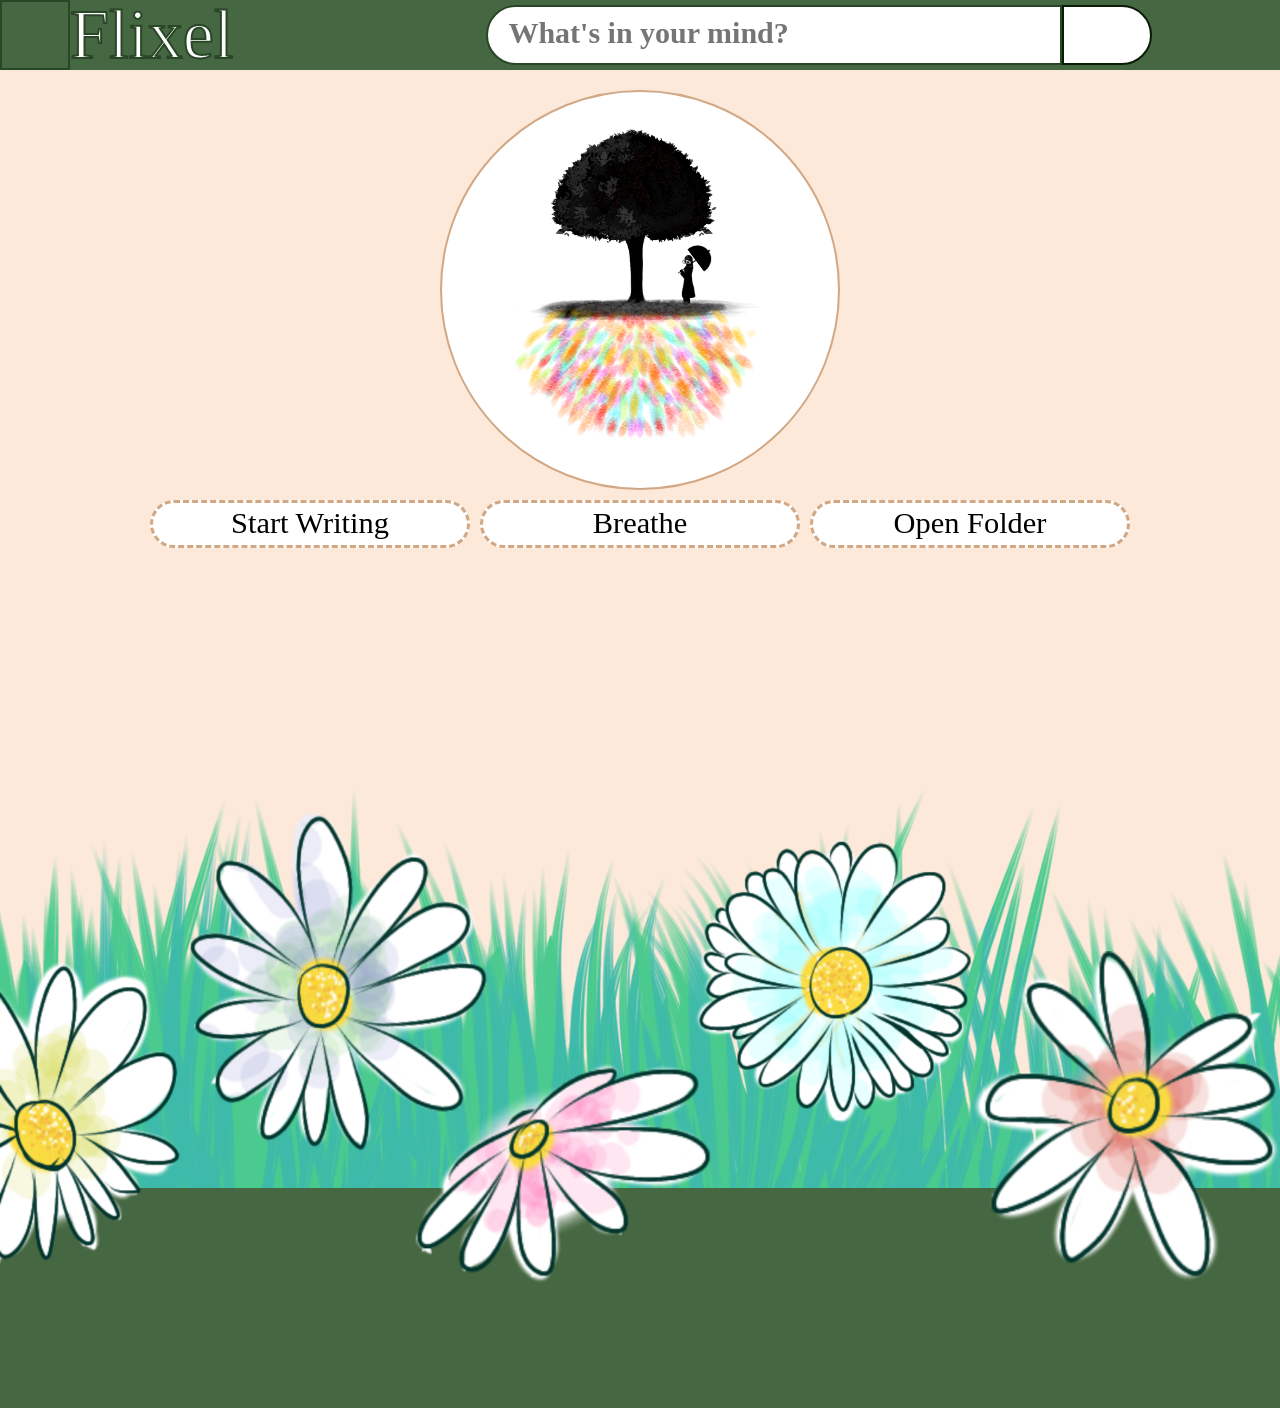
==== code/index.html @ efd48fe5 "feat: link homepage button to internal page routes" ====
<!DOCTYPE html>
<html lang="en">
 
<!-- For designing the layout and functioning of the page -->
 
  <head>
    <meta charset="UTF-8">
    <meta name="viewport" content="width=device-width, initial-scale=1.0">
    
    <title>flixel</title>
   
    <link rel="stylesheet" href="style.css">
   
    <script src="script.js" defer></script>

  </head>

  <!-- Elements which will be visible on the page -->
  
  <body>

   
    <header>

      <button class="hamburger-icon"></button>
      <div class="logo">
        <p>Flixel</p>
      </div>


        <form class="search-box js-search-box">
          <input class="search-bar js-search-bar" type="text" placeholder="What's in your mind?">
          <button class="search-icon" type="submit"></button>
        </form>

    </header>
    
    <main>

      <div class="tree-sketch js-intraBox">

        <img src="../assets/tree/tree.png" alt="a branch of a tree" class="branch">

        <img src="../assets/tree/roots.png" alt="colorful bleed down the tree" class="roots">

        <img src="../assets/tree/pose_down.png" alt="a branch of a tree" class="pose-down">

        <img src="../assets/tree/umbrella.png" alt="a branch of a tree" class="umbrella">

        <img src="../assets/tree/grass_sihouette.png" class="grass-shadow">

        <div class="leaves">

          <img src="../assets/tree/leaf-1.png" class="leaf-1 leaf">
          <img src="../assets/tree/leaf-2.png" class="leaf-2 leaf">
          <img src="../assets/tree/leaf-3.png" class="leaf-3 leaf">
          <img src="../assets/tree/leaf-4.png" class="leaf-4 leaf">
          <img src="../assets/tree/leaf-5.png" class="leaf-5 leaf">
          <img src="../assets/tree/leaf-6.png" class="leaf-6 leaf">
          <img src="../assets/tree/leaf-7.png" class="leaf-7 leaf">
          <img src="../assets/tree/leaf-8.png" class="leaf-8 leaf">
          <img src="../assets/tree/leaf-9.png" class="leaf-9 leaf">
          <img src="../assets/tree/leaf-10.png" class="leaf-10 leaf">
          <img src="../assets/tree/leaf-11.png" class="leaf-11 leaf">
          <img src="../assets/tree/leaf-12.png" class="leaf-12 leaf">

        </div>
      
      </div>

      <div class="div-buttons">
        <button  class="buttons js-button-startwriting">Start Writing</button>
        <button class="buttons js-button-breathe" >Breathe</button>
        <button class="buttons js-button-openfolder">Open Folder</button>
      </div>

    </main>
   
    <footer>
    
      <div class="footer-box"></div>
      <img src="../assets/background/Flowers.png" alt="a flower decoration" class="footer-flowers">
      <img src="../assets/background/grass.png" alt="a grass decoration" class="footer-grass">
    
    </footer>

  </body>

</html>
---- code/style.css ----
/* =========================================
   Base Reset
   ========================================= */

*{
    margin: 0; 
    padding: 0; 
    box-sizing: border-box;  /* Crucial: stops borders and scrollbars from breaking widths */
}

html, body {
    margin: 0; 
    padding: 0; 
    width: 100%; 
    min-height: 100vh; 
}

/* =========================================
   Header
   ========================================= */
header{
    position:relative; 
    display:flex; 
    width: 100%; 
    height: 70px; 
    background-color: #456741;
    justify-content: flex-start;
}

.hamburger-icon{
    display: flex;
    width: clamp(10px,15vw,70px);
    background-color: transparent;
    border: 2px solid #294726;
    cursor: pointer;

}

.logo{
    flex: 1; 
    display: flex;
    height: 100%;
    justify-content: flex-start;
    align-items: center;
    color: #ffffff;
    font-family: "Caveat Brush", cursive;
    font-weight: 400;
    font-style: normal;
    font-size: clamp(10px,10vw,70px); 
    -webkit-text-stroke: 2px #294726;
}

.search-box{
    display: flex;
    margin-right: 2%;
    width: clamp(5px,60vw,800px);
    height: 100%;
    justify-content: flex-start;
    align-items: center;
    border-radius: 50px;
    box-shadow: none;
}

.search-bar{
    width: clamp(2px,45vw,750px);
    height: 86%;
    padding: 20px;
    border-radius: 50px 0px 0px 50px;
    border: 2px solid #294726;
    color: #456741;
    font-size: clamp(10px,50vw,25px);
    font-family: "Caveat Brush", cursive;
    font-weight: 700;
    font-style: normal;
}

.search-bar:focus{
    outline: none;
    box-shadow: 0px 0px 8px #122634;
}

.search-bar::placeholder{
    font-size: clamp(10px,3vw,30px);
    line-height: normal;
}

.search-icon{
    height: 86%;
    width: 90px;
    border-radius: 0px 50px 50px 0px;
    background-color: #ffffff;
    border: 2px solid #0a1b08 ;
    cursor: pointer;

}

/* =========================================
   Layout & Background
   ========================================= */

body{
    display: flex;
    flex-direction: column;
    background-color: #fce9d9; 
    background-image: url(../assets/background/background_pattern.png); 
    background-repeat: repeat;
    background-position: center; 
    background-size: 55% auto; 
}


main{
    flex: 1; /* Allows the main content area to grow and fill the available space between the header and footer */
    flex-direction: column;
    display: flex;
    align-items: center;
    padding: 20px;
    width: 100%;
    margin-bottom: 200px;
    box-sizing: border-box; /* Ensures padding and border within it's specified area */
}

.tree-sketch{
    display: flex;
    position: relative; /* Allows for absolute positioning of child elements if needed */
    justify-self: center;
    width: clamp(10px, 50vw,400px);
    height:  clamp(10px, 50vw,400px); /* Maintains the aspect ratio of the image */
    border-radius: 490px; /* Adds rounded corners to the tree sketch for a softer appearance */
    background-color: #ffffff;
    border: 2px solid #d2a784;
    margin-bottom: 10px; /* Adds space below the tree sketch for better separation from other content */
}

.branch{
    position: absolute; 
    left: 15%;
    top: -7%;
    height: 100%;
    z-index: 0px; /* Ensures the branch appears above the tree sketch and roots */
}

.leaves{
    position: relative;
    height: 100%;
    left: 18%;
    top: 3px;
}


.leaf{
    position: absolute;
    height: 90%;
    margin: 0%;
    top: 1%;
}

.grass-shadow{
    position: absolute;
    width: 70%;
    top: -4%;
    left: 15%;
    z-index: 0px;
}

.roots{
    position: absolute; 
    left: 15%;
    top: -7%; /* Adjusts the vertical position of the roots image to better align with the tree sketch */
    z-index: 3px;
    height: 100%;
}

.pose-down{
    position: absolute; /* Allows for absolute positioning of child elements if needed */
    height:105%;
    top: -8.5%;
    left: 15%;
}

.umbrella{
    position: absolute; /* Allows for absolute positioning of child elements if needed */
    height: 13.3%;
    top: 37.5%;
    left: 58.9%;
    transform: rotate(53deg); /* Adds a slight rotation to the umbrella image for a more dynamic and natural look */
}

.div-buttons{
    display: flex;
    gap: 10px;
    flex-wrap: wrap;
    justify-content: center;
}

.buttons{
    align-items: center;
    justify-content: center;
    padding: 3px;
    padding-bottom: 4px;
    background-color: #ffffff;
    width: 20rem;
    border-radius: 50px;
    border: 3px dashed #d2a784;
    font-size: 1.9rem;
    font-family: "Caveat Brush", cursive;
    font-weight: 500;
    font-style: normal;
    font-optical-sizing: auto;
}


/*==========================================
  Animation 
  ========================================== */

.buttons:hover{
    background-color: #456741;
    color: #ffffff;
    border: 2px solid #294726;
    box-shadow: 1px 3px 4px rgba(56, 81, 46, 0.2);
   
    transition: 0.3s ease-in-out;
}

/* =========================================
   Footer layered
   ========================================= */

footer{
    position: relative; /* Allows for absolute positioning of child elements within the footer */
    display:flex;
    margin-top:auto; /* Pushes the footer to the bottom of the page */
    width: 100%;
    min-height: 640px; /* Setting up a transparent boundry */ 
    overflow: hidden; /* Ensures that any content that exceeds the footer's dimensions is hidden */  
    padding: 15px;
}

.footer-box{
    position: absolute;
    background-color: #456741;
    width: 100%;
    height: 220px; 
    z-index: 2; /* Ensures the box appears above the background elements in the footer. */
    bottom: 0px; /* Puts the element on the bottom */
    left: 0;
} 

.footer-flowers{
    position: absolute;
    bottom: 125px;
    left: 0px;
    z-index: 3; 
    width: 100%; 
    height: 480px;
}

.footer-grass{
    position: absolute; 
    bottom: 155px;
    left: 0px;
    z-index: 1; 
    width: 100%;
    height: 1500px;
}

/* =========================================
   adjusting size with respect to type of device
   ========================================= */

@media (max-width:767px) {
    header{
        height: 50px;
    }
}
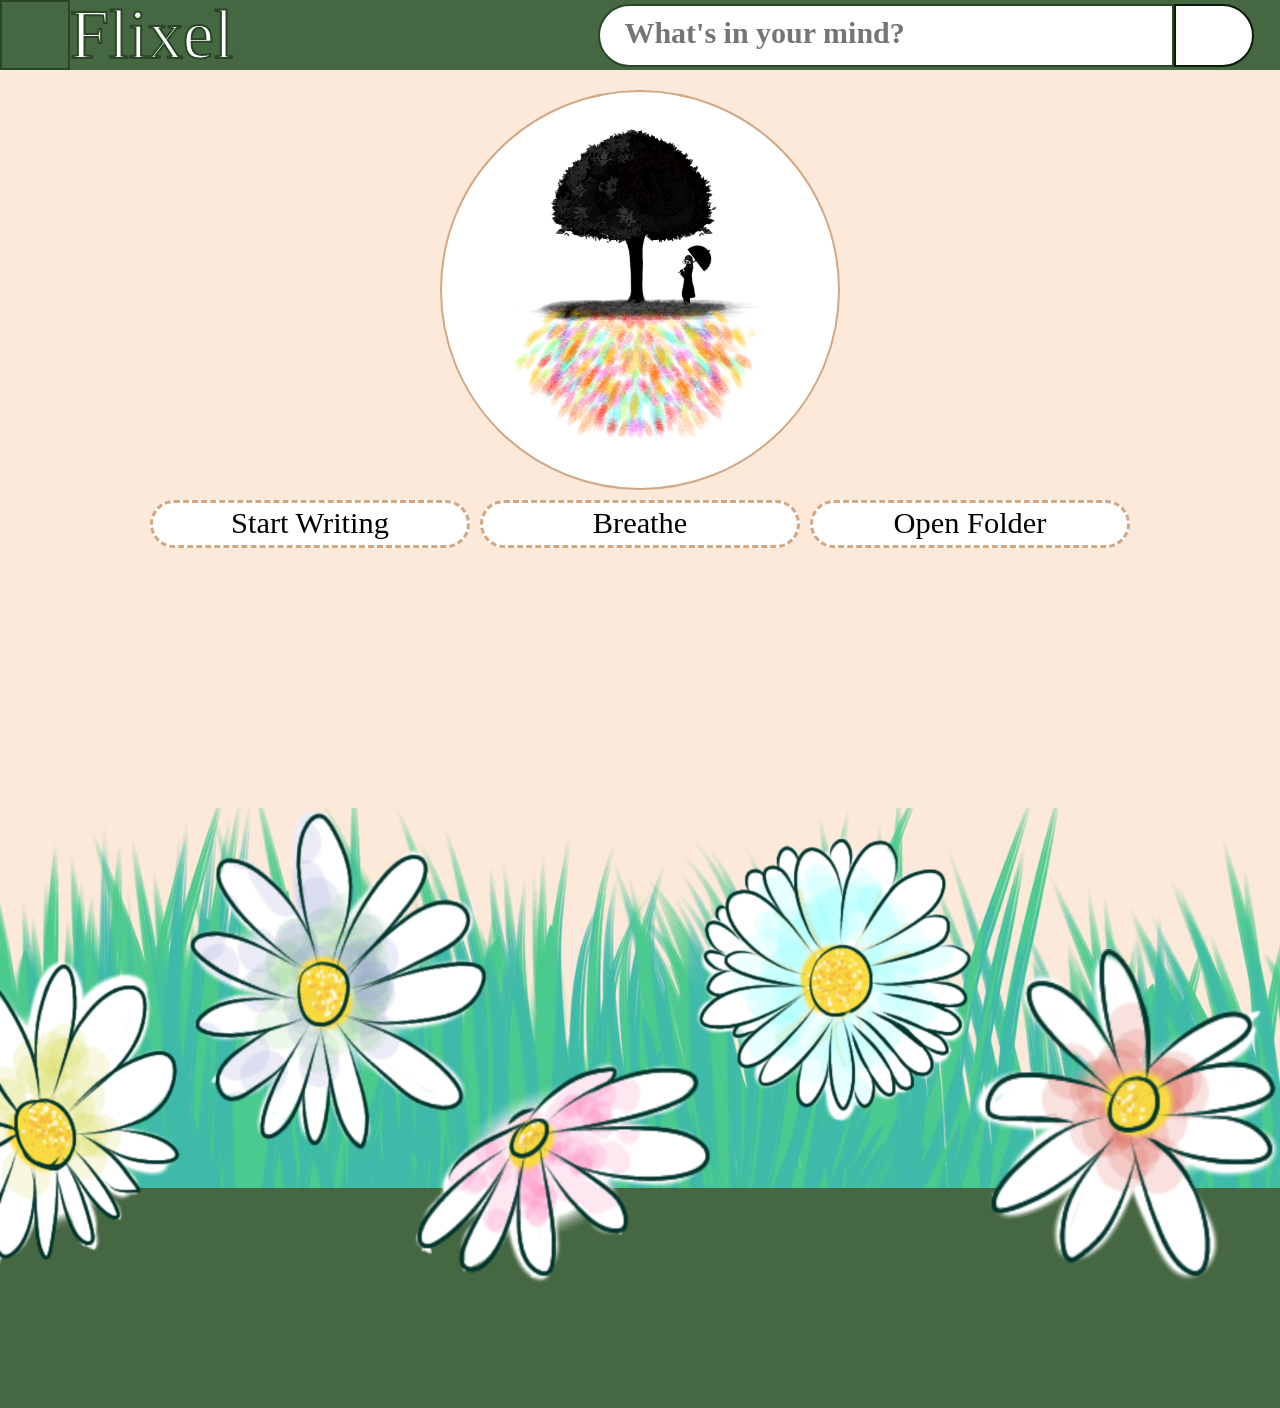
==== commit 1891a5ca: "fix(HTML): change form to div tag to avoid page refresh if submitted" ====
--- a/code/index.html
+++ b/code/index.html
@@ -28,10 +28,10 @@
       </div>
 
 
-        <form class="search-box js-search-box">
+        <div class="search-box js-search-box">
           <input class="search-bar js-search-bar" type="text" placeholder="What's in your mind?">
           <button class="search-icon" type="submit"></button>
-        </form>
+        </div>
 
     </header>
     
--- a/code/style.css
+++ b/code/style.css
@@ -18,44 +18,48 @@
 /* =========================================
    Header
    ========================================= */
-header{
-    position:relative; 
+   header{
     display:flex; 
     width: 100%; 
-    height: 70px; 
+    height: clamp(2.8rem,calc(1.818rem + 3.409vw), 4.375rem); 
     background-color: #456741;
     justify-content: flex-start;
+    align-items: center;
+    margin-top: 0%;
 }
 
 .hamburger-icon{
     display: flex;
     width: clamp(10px,15vw,70px);
+    height: 100%;
     background-color: transparent;
     border: 2px solid #294726;
+    justify-content: center;
+    align-items: center;
     cursor: pointer;
 
 }
 
 .logo{
-    flex: 1; 
-    display: flex;
-    height: 100%;
+    flex:1;
+    display:flex;
     justify-content: flex-start;
     align-items: center;
     color: #ffffff;
     font-family: "Caveat Brush", cursive;
     font-weight: 400;
     font-style: normal;
-    font-size: clamp(10px,10vw,70px); 
+    font-size: clamp(25px,4.8vw + 1rem,70px); 
     -webkit-text-stroke: 2px #294726;
+    height: 100%;
 }
 
 .search-box{
     display: flex;
     margin-right: 2%;
-    width: clamp(5px,60vw,800px);
-    height: 100%;
-    justify-content: flex-start;
+    width: clamp(7.688rem, -5.619rem + 93.379vw, 50rem);
+    height: 90%;
+    justify-content: flex-end;
     align-items: center;
     border-radius: 50px;
     box-shadow: none;
@@ -63,8 +67,9 @@
 
 .search-bar{
     width: clamp(2px,45vw,750px);
-    height: 86%;
-    padding: 20px;
+    height: 100%;
+    padding:1%;
+    padding-left: 3%;
     border-radius: 50px 0px 0px 50px;
     border: 2px solid #294726;
     color: #456741;
@@ -85,8 +90,8 @@
 }
 
 .search-icon{
-    height: 86%;
-    width: 90px;
+    height: 100%;
+    width: 10%;
     border-radius: 0px 50px 50px 0px;
     background-color: #ffffff;
     border: 2px solid #0a1b08 ;
@@ -116,7 +121,7 @@
     align-items: center;
     padding: 20px;
     width: 100%;
-    margin-bottom: 200px;
+    margin-bottom: 240px;
     box-sizing: border-box; /* Ensures padding and border within it's specified area */
 }
 
@@ -199,7 +204,7 @@
     padding: 3px;
     padding-bottom: 4px;
     background-color: #ffffff;
-    width: 20rem;
+    width: clamp(14.25rem, 11.858rem + 13.67vw, 20rem);
     border-radius: 50px;
     border: 3px dashed #d2a784;
     font-size: 1.9rem;
@@ -228,49 +233,37 @@
    ========================================= */
 
 footer{
-    position: relative; /* Allows for absolute positioning of child elements within the footer */
-    display:flex;
-    margin-top:auto; /* Pushes the footer to the bottom of the page */
-    width: 100%;
-    min-height: 640px; /* Setting up a transparent boundry */ 
-    overflow: hidden; /* Ensures that any content that exceeds the footer's dimensions is hidden */  
-    padding: 15px;
+    position: relative; 
+    margin-top:auto;
+    width: 100%;
+    min-height: clamp(25rem, 18.6809rem + 31.5956vw, 37.5rem); 
+    overflow: hidden; 
 }
 
 .footer-box{
     position: absolute;
     background-color: #456741;
     width: 100%;
-    height: 220px; 
-    z-index: 2; /* Ensures the box appears above the background elements in the footer. */
-    bottom: 0px; /* Puts the element on the bottom */
+    height: clamp(3.125rem, -2.2462rem + 26.8562vw, 13.75rem); 
+    z-index: 2; 
+    bottom: 0px; 
     left: 0;
 } 
 
 .footer-flowers{
     position: absolute;
-    bottom: 125px;
+    bottom: clamp(2.5rem, -0.1856rem + 13.4281vw, 7.8125rem);
     left: 0px;
     z-index: 3; 
     width: 100%; 
-    height: 480px;
+    height: clamp(6.25rem, -5.8511rem + 60.5055vw, 30.1875rem);
 }
 
 .footer-grass{
     position: absolute; 
-    bottom: 155px;
+    bottom: clamp(1.25rem, -3.0154rem + 21.327vw, 9.6875rem);
     left: 0px;
     z-index: 1; 
     width: 100%;
-    height: 1500px;
-}
-
-/* =========================================
-   adjusting size with respect to type of device
-   ========================================= */
-
-@media (max-width:767px) {
-    header{
-        height: 50px;
-    }
+    height: clamp(31.25rem, -1.9254rem + 165.8768vw, 96.875rem);
 }
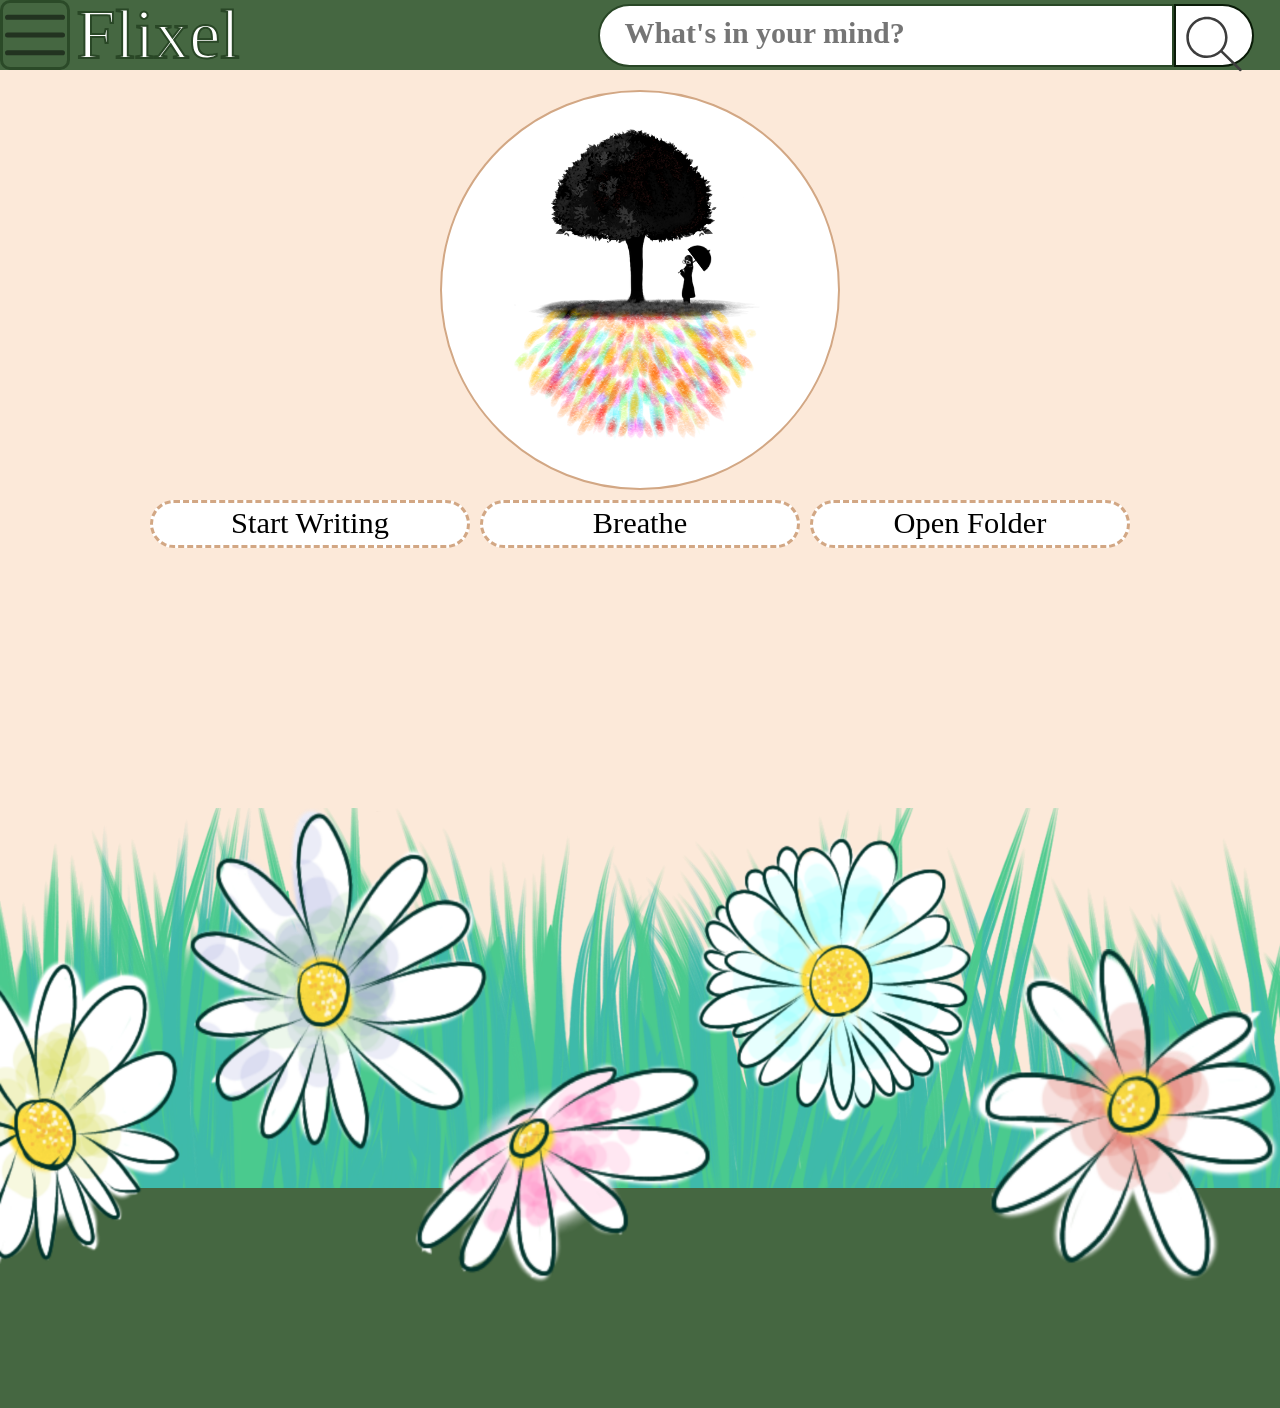
==== commit 5322a978: "feat: add icons in header with hover and active effects in all pages" ====
--- a/code/index.html
+++ b/code/index.html
@@ -22,15 +22,27 @@
    
     <header>
 
-      <button class="hamburger-icon"></button>
+      <button class="hamburger-icon">
+          
+        <img src="../assets/icons/menu-burger.svg">
+      
+      </button>
+      
       <div class="logo">
         <p>Flixel</p>
       </div>
 
 
         <div class="search-box js-search-box">
+
           <input class="search-bar js-search-bar" type="text" placeholder="What's in your mind?">
-          <button class="search-icon" type="submit"></button>
+          
+          <button class="search-icon" type="submit">
+
+            <img src="..\assets\icons\search icon.svg">
+          
+          </button>
+        
         </div>
 
     </header>
--- a/code/style.css
+++ b/code/style.css
@@ -30,14 +30,22 @@
 
 .hamburger-icon{
     display: flex;
+    position: relative;
     width: clamp(10px,15vw,70px);
     height: 100%;
     background-color: transparent;
-    border: 2px solid #294726;
+    border-radius: 10px;
+    border: 3px solid #294726e6;
     justify-content: center;
-    align-items: center;
     cursor: pointer;
-
+    margin-right: 0.5%;
+}
+
+.hamburger-icon img{
+    opacity: 0.5;
+    max-width: 95%;
+    height: 100%;
+    max-height: 100%;
 }
 
 .logo{
@@ -90,6 +98,8 @@
 }
 
 .search-icon{
+    display: flex;
+    position: relative;
     height: 100%;
     width: 10%;
     border-radius: 0px 50px 50px 0px;
@@ -98,6 +108,16 @@
     cursor: pointer;
 
 }
+
+
+.search-icon img{
+    flex: 0 1 auto;
+    min-width: 0;
+    max-width: 100%;
+    height: auto;
+    z-index: 1;
+}
+
 
 /* =========================================
    Layout & Background
@@ -228,6 +248,47 @@
     transition: 0.3s ease-in-out;
 }
 
+.hamburger-icon::after {
+    content: "";
+    position: absolute;
+    height: 100%;
+    width: 100%;
+    background-color: #0000001f;
+    box-shadow: 3px 0px 8px #122634a3;
+    opacity: 0; 
+    transition: opacity 0.5s ease-in-out; 
+}
+
+.hamburger-icon:hover::after {
+    opacity: 1;
+}
+
+.hamburger-icon:hover::after {
+    opacity: 1;
+}
+
+.hamburger-icon:active{
+    background-color: #00000033;
+}
+
+.search-icon::after{
+    content: "";
+    height: 100%;
+    width: 100%;
+    position: absolute;
+    border-radius: 0px 50px 50px 0px;
+    background-color: rgba(29, 149, 255, 0.236);
+    opacity: 0;
+    transition: opacity 0.5s ease-in-out;
+}
+
+.search-icon:hover::after{
+    opacity: 1;
+}
+
+.search-icon:active{
+    background-color: rgba(196, 226, 255, 0.397);
+}
 /* =========================================
    Footer layered
    ========================================= */
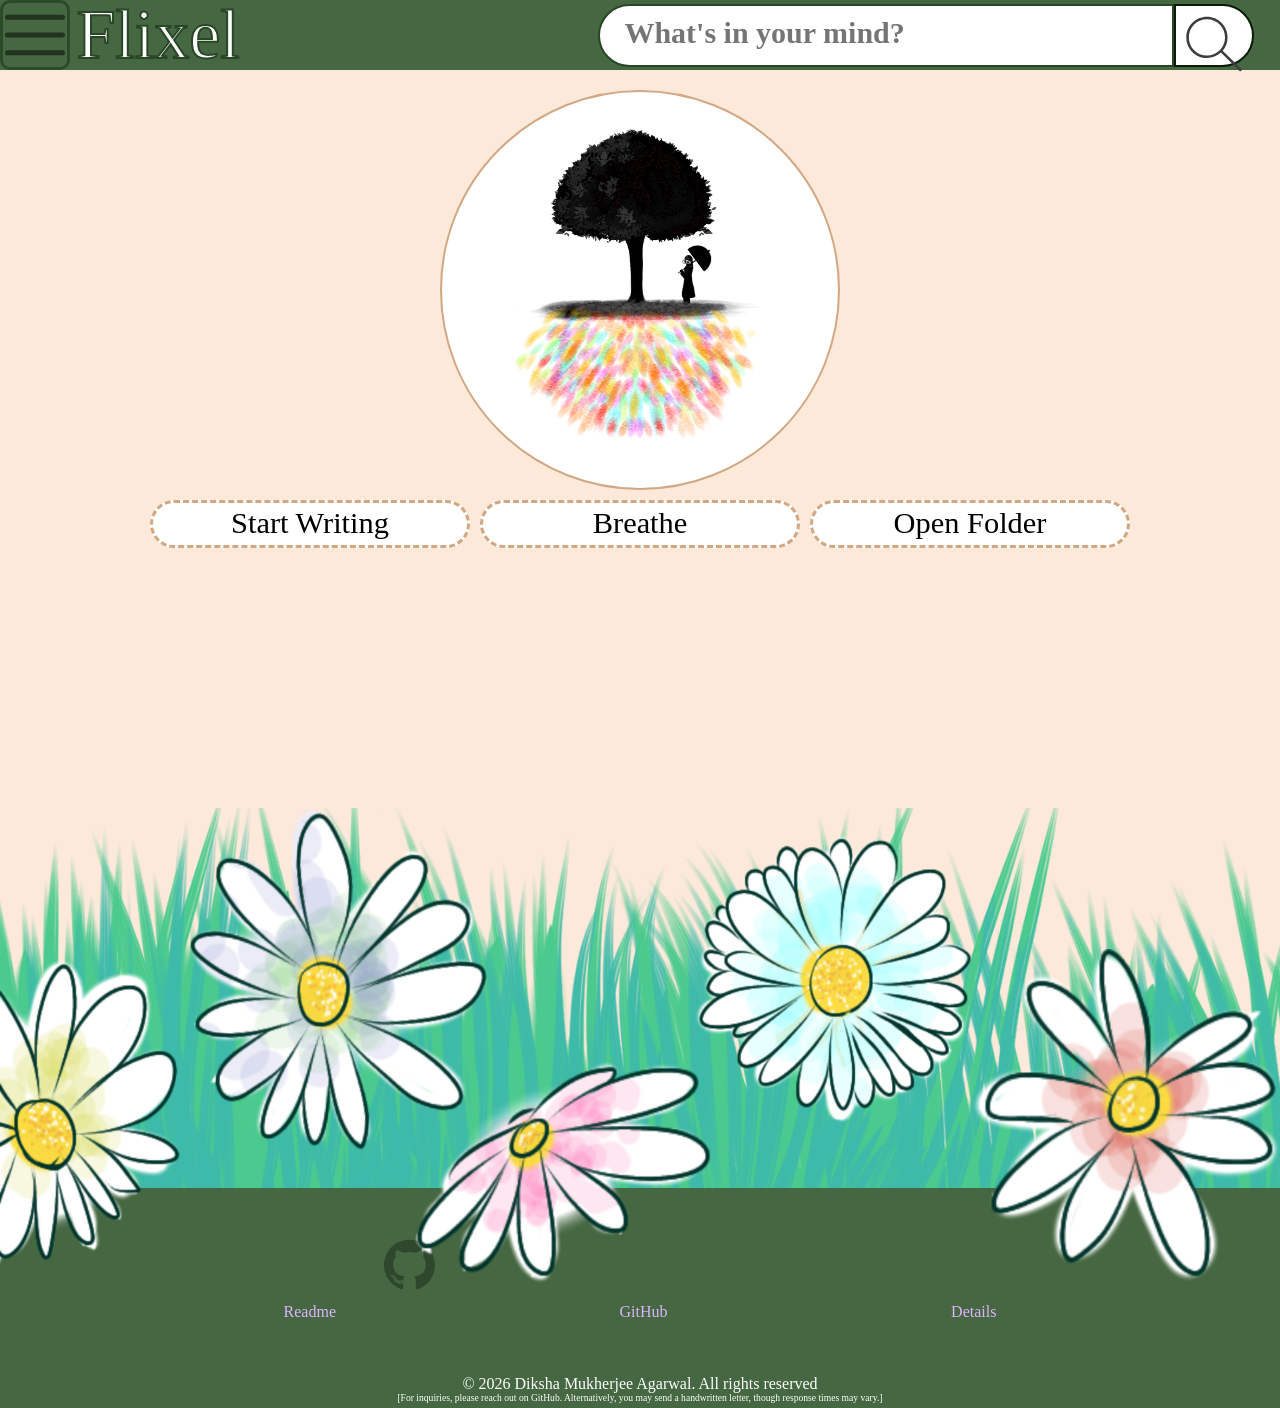
==== commit e8b1e0d6: "feat: add details and hyperlinks in the footer of all pages" ====
--- a/code/index.html
+++ b/code/index.html
@@ -90,7 +90,20 @@
    
     <footer>
     
-      <div class="footer-box"></div>
+      <div class="footer-box">
+       
+        <a href="" class="github-icon"><img src="..\assets\icons\github.svg"></a>
+
+        <div class="footer-hyperlinks">
+          <a href=""> Readme</a>
+          <a href="">GitHub</a>
+          <a href="">Details</a>
+        </div>
+
+        <div class="copyright">© 2026 Diksha Mukherjee Agarwal. All rights reserved </div>
+        <p class="contact">[For inquiries, please reach out on GitHub. Alternatively, you may send a handwritten letter, though response times may vary.]</p>
+
+      </div>
       <img src="../assets/background/Flowers.png" alt="a flower decoration" class="footer-flowers">
       <img src="../assets/background/grass.png" alt="a grass decoration" class="footer-grass">
     
--- a/code/style.css
+++ b/code/style.css
@@ -289,6 +289,19 @@
 .search-icon:active{
     background-color: rgba(196, 226, 255, 0.397);
 }
+
+a:visited {
+  color: #dfb3ff;
+}
+
+a:hover {
+  color: #ff4500;
+}
+
+a:active {
+  color: #d8ffd8;
+}
+
 /* =========================================
    Footer layered
    ========================================= */
@@ -302,6 +315,10 @@
 }
 
 .footer-box{
+    display: flex;
+    flex-direction: column;
+    align-items: center;
+    padding-top: 4%;
     position: absolute;
     background-color: #456741;
     width: 100%;
@@ -311,6 +328,53 @@
     left: 0;
 } 
 
+.github-icon{
+    display: flex;
+    height: 30%;
+    width: auto;
+    opacity: 0.3;
+    margin-bottom: 1%;
+    cursor: pointer;
+}
+
+
+.github-icon img{
+    flex: 0 1 auto;
+    min-width: 0;
+    max-width: 100%;
+    height: auto;
+    z-index: 1;
+}
+
+.footer-hyperlinks{
+    width: 100%;
+    display: flex;
+    justify-content: space-evenly;
+    margin-bottom: auto;
+}
+
+.footer-hyperlinks a:link {
+  color: #ffffff;
+  text-decoration: none;
+  font-family:Cambria, Cochin, Georgia, Times, 'Times New Roman', serif;
+  font-size: clamp(0.313rem, 0.13rem + 1.461vw, 1rem);
+}
+
+.copyright{
+  color: #ffffff;
+  font-family:Cambria, Cochin, Georgia, Times, 'Times New Roman', serif;
+  font-size: clamp(0.313rem, 0.13rem + 1.461vw, 1rem);
+
+}
+
+.contact{
+  color: #ffffff;
+  font-family:Cambria, Cochin, Georgia, Times, 'Times New Roman', serif;
+  font-size: clamp(0.1rem, -0.033rem + 1.062vw, 0.6rem);
+  line-height: 1;
+  margin-bottom: 5px;
+}
+
 .footer-flowers{
     position: absolute;
     bottom: clamp(2.5rem, -0.1856rem + 13.4281vw, 7.8125rem);
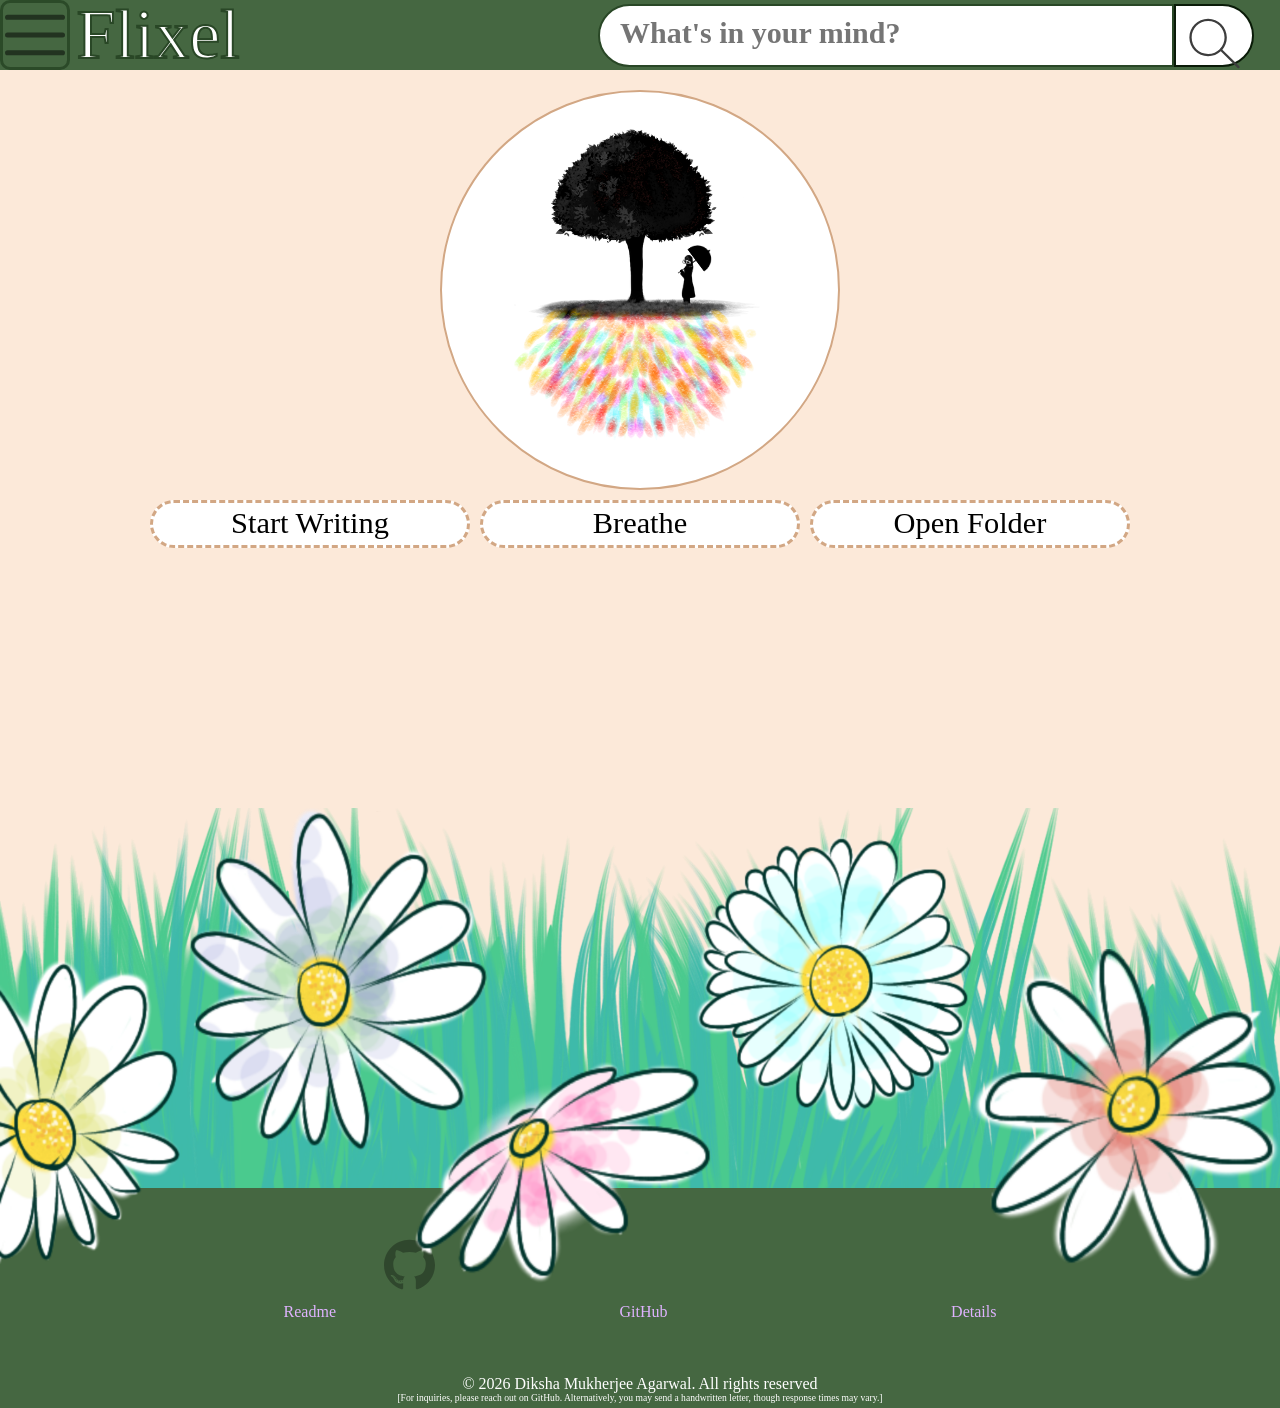
==== commit 54ffc064: "feat: Make search bar functionable to get results" ====
--- a/code/index.html
+++ b/code/index.html
@@ -22,7 +22,7 @@
    
     <header>
 
-      <button class="hamburger-icon">
+      <button class="hamburger-icon  js-hamburger-icon">
           
         <img src="../assets/icons/menu-burger.svg">
       
@@ -37,15 +37,47 @@
 
           <input class="search-bar js-search-bar" type="text" placeholder="What's in your mind?">
           
-          <button class="search-icon" type="submit">
+          <button class="search-icon js-search-icon" type="submit">
 
             <img src="..\assets\icons\search icon.svg">
           
           </button>
-        
+
+          <ul class="suggestion-box js-suggestion-box">
+
+            <li>Happy</li>
+            <li>Sad</li>
+            <li>demotivating</li>
+            <li>need motivation</li>
+
+            <li id="others-option" style="display: none;">others</li>
+
+          </ul>
+
         </div>
 
     </header>
+
+    <navbar class="navbar js-navbar">
+
+      <div class="cross js-cross">
+        <button><img src="..\assets\icons\cross.svg"></button>
+      </div>
+
+      <ul>
+        <li><a href="">Start Writing</a></li>
+        <li><a href="">Breathe</a></li>
+        <li><a href="">Open folder</a></li>
+        <li><a href="">Readme</a></li>
+        <li><a href="">GitHub</a></li>
+        <li><a href="">Details</a></li>
+      </ul>
+
+    </navbar>
+    
+    <div class="overlay js-overlay"></div>
+    
+    <div class="output js-output"></div>
     
     <main>
 
--- a/code/style.css
+++ b/code/style.css
@@ -64,8 +64,8 @@
 
 .search-box{
     display: flex;
+    position: relative;
     margin-right: 2%;
-    width: clamp(7.688rem, -5.619rem + 93.379vw, 50rem);
     height: 90%;
     justify-content: flex-end;
     align-items: center;
@@ -74,7 +74,7 @@
 }
 
 .search-bar{
-    width: clamp(2px,45vw,750px);
+    width: clamp(2px,45vw,800px);
     height: 100%;
     padding:1%;
     padding-left: 3%;
@@ -101,10 +101,11 @@
     display: flex;
     position: relative;
     height: 100%;
-    width: 10%;
+    width: clamp(1.25rem, 0.81rem + 7.034vw, 5rem);
     border-radius: 0px 50px 50px 0px;
     background-color: #ffffff;
     border: 2px solid #0a1b08 ;
+    padding: 0.5%;
     cursor: pointer;
 
 }
@@ -118,6 +119,112 @@
     z-index: 1;
 }
 
+/* =========================================
+   Search list
+   ========================================= */
+.suggestion-box{
+    display: none;
+    position: absolute;
+    list-style-type:none;
+    top: 100%;
+    width:100%;
+    background-color:rgba(255, 255, 255, 0.5);
+    border: 4px dashed #d2a784;
+    z-index: 5;
+}
+
+.suggestion-box li{
+    background-color:  #ffffff;
+    border-bottom: 1px solid black;
+    padding: 2%;
+    font-family: "Caveat Brush", cursive;
+    font-weight: 300;
+    font-style: normal;
+    font-size: clamp(0.625rem,-0.236rem + 4.594vw, 2rem);
+    cursor: pointer;
+}
+
+.output{
+    display: none;
+    align-self: center;
+    top:50%;
+    transform: translateY(-50%) ;
+    height: clamp(15.625rem, 10.86rem + 31.767vw, 29.781rem);
+    width: 80%;
+    word-break:keep-all;
+    position: fixed; 
+    z-index: 5;
+    background-color: #ffffff; 
+    border: 3px dashed #d2a784;
+    font-family: "Caveat Brush", cursive;
+    font-weight: 300;
+    font-style: normal;
+    font-size: clamp(0.625rem,-0.236rem + 4.594vw, 2rem);
+    padding: 5%;
+}
+
+.author-name{
+    margin-left: auto;
+}
+/* =========================================
+   Navbar
+   ========================================= */
+.navbar{
+    position: fixed;
+    display: none;
+    flex-direction: column;
+    height:100%;
+    background-color:rgba(255, 255, 255, 0.5);
+    border-right: 2px solid white;
+    backdrop-filter: blur(10px);
+    width: min(300px,40%);
+    padding-top: 5px;
+    padding-right: 2px;
+    row-gap: 5px;
+    z-index: 5;
+}
+
+.cross{
+   width: 100%;
+   height: 5%;
+   display: flex;
+   justify-content: flex-end;
+}
+
+.cross button{
+    display: flex;
+    aspect-ratio: 1;
+    min-width: 0;
+    background-color: transparent;
+    border: none;
+    cursor: pointer;
+    padding: 2px;
+}
+
+.cross button img{
+    flex: 0 1 auto;
+    min-width: 0%;
+    opacity: 0.3;
+}
+
+.navbar ul li{
+    font-size: clamp(0.2rem, -0.278rem + 3.825vw, 2rem);
+    padding: 5px;
+}
+
+.navbar ul li a:link{
+    padding: 5px;
+    color: black;
+    text-decoration: none;
+}
+
+.overlay{
+    display: none;
+    position: fixed;
+    z-index: 4;
+    inset: 0;
+    background-color: #00000011;
+}
 
 /* =========================================
    Layout & Background
@@ -271,6 +378,19 @@
     background-color: #00000033;
 }
 
+.navbar ul li a:visited{
+    color: #000;
+}
+
+.navbar ul li a:hover{
+    color: #17496c;
+}
+
+.cross button:hover{
+    background-color: rgba(240, 227, 227, 0.399);
+    transition: 0.4s ease-in-out;
+}
+
 .search-icon::after{
     content: "";
     height: 100%;
@@ -279,6 +399,8 @@
     border-radius: 0px 50px 50px 0px;
     background-color: rgba(29, 149, 255, 0.236);
     opacity: 0;
+    top: 0%;
+    left: 0%;
     transition: opacity 0.5s ease-in-out;
 }
 
@@ -288,6 +410,12 @@
 
 .search-icon:active{
     background-color: rgba(196, 226, 255, 0.397);
+}
+
+.suggestion-box li:hover{
+    margin-bottom: 3px;
+    box-shadow:  0px 3px 5px #12263471;
+    font-weight: bold;
 }
 
 a:visited {
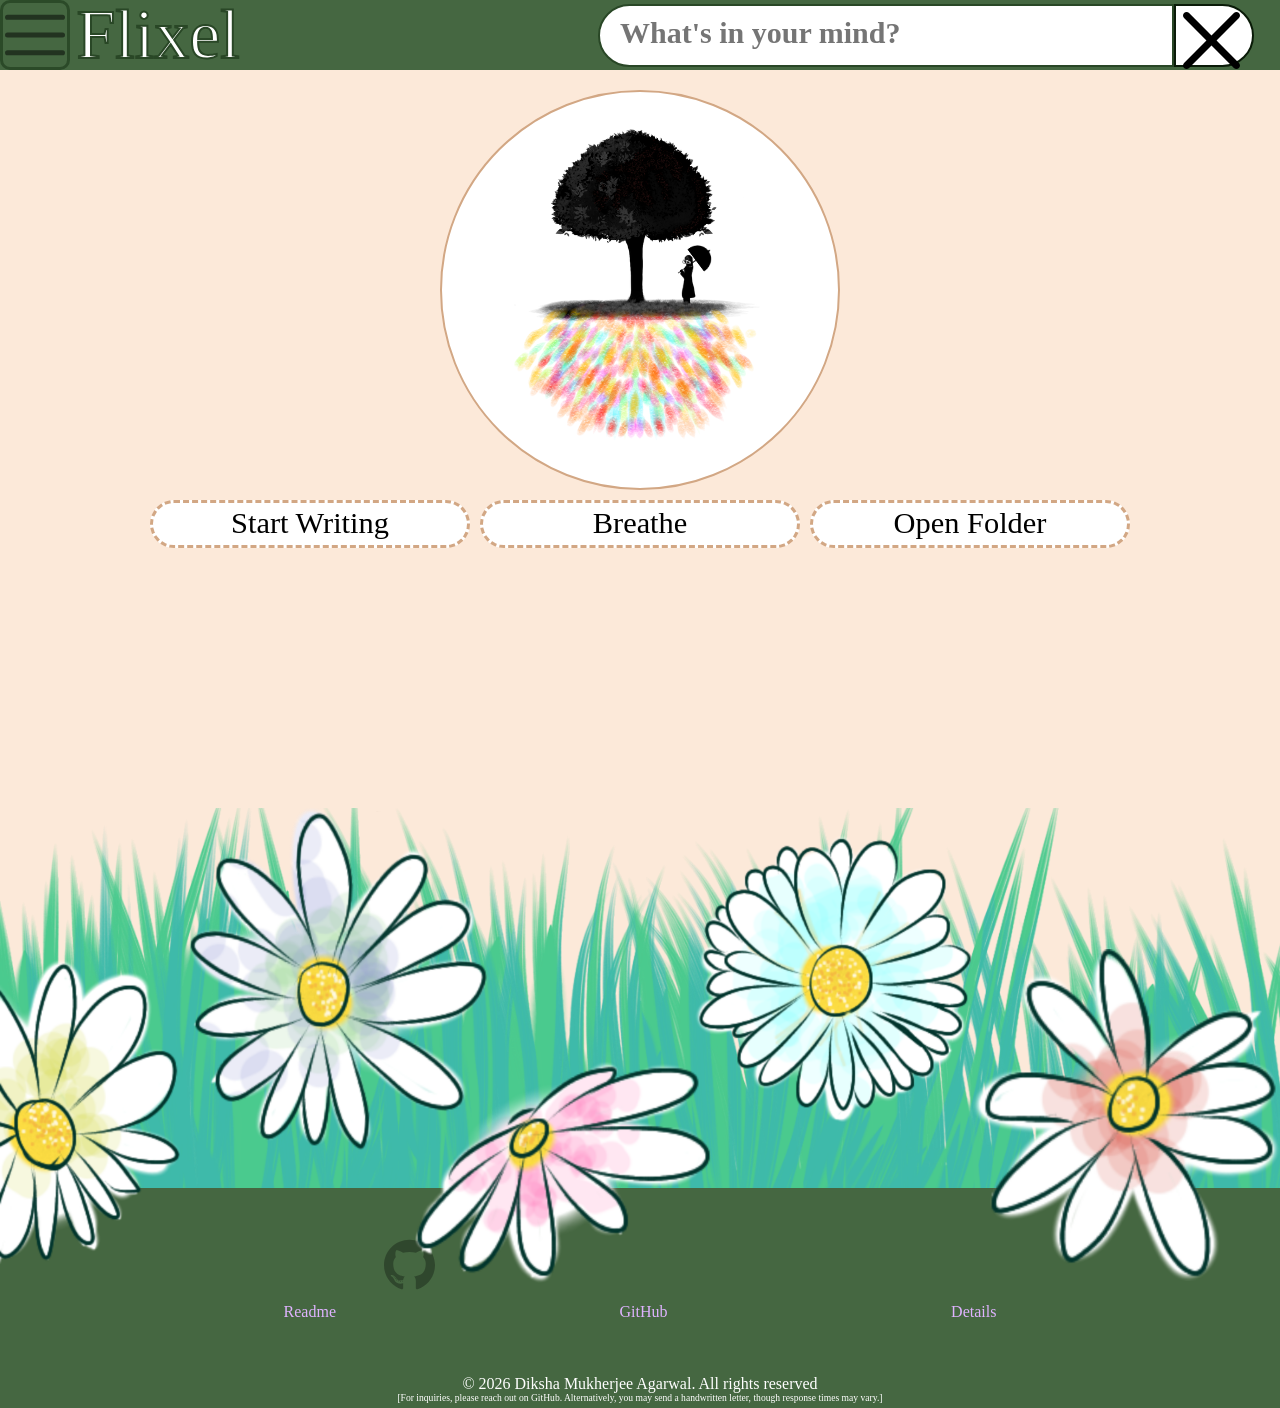
==== commit 0a33b35a: "feat(search): replace search icon with clear button to reset output" ====
--- a/code/index.html
+++ b/code/index.html
@@ -37,9 +37,9 @@
 
           <input class="search-bar js-search-bar" type="text" placeholder="What's in your mind?">
           
-          <button class="search-icon js-search-icon" type="submit">
+          <button class="cross-icon js-cross-icon">
 
-            <img src="..\assets\icons\search icon.svg">
+            <img src="..\assets\icons\cross.svg">
           
           </button>
 
--- a/code/style.css
+++ b/code/style.css
@@ -97,7 +97,7 @@
     line-height: normal;
 }
 
-.search-icon{
+.cross-icon{
     display: flex;
     position: relative;
     height: 100%;
@@ -105,16 +105,16 @@
     border-radius: 0px 50px 50px 0px;
     background-color: #ffffff;
     border: 2px solid #0a1b08 ;
-    padding: 0.5%;
+    padding: max(1%,5px);
     cursor: pointer;
 
 }
 
 
-.search-icon img{
+.cross-icon img{
     flex: 0 1 auto;
     min-width: 0;
-    max-width: 100%;
+    max-width: 90%;
     height: auto;
     z-index: 1;
 }
@@ -391,7 +391,7 @@
     transition: 0.4s ease-in-out;
 }
 
-.search-icon::after{
+.cross-icon::after{
     content: "";
     height: 100%;
     width: 100%;
@@ -404,11 +404,11 @@
     transition: opacity 0.5s ease-in-out;
 }
 
-.search-icon:hover::after{
+.cross-icon:hover::after{
     opacity: 1;
 }
 
-.search-icon:active{
+.cross-icon:active{
     background-color: rgba(196, 226, 255, 0.397);
 }
 
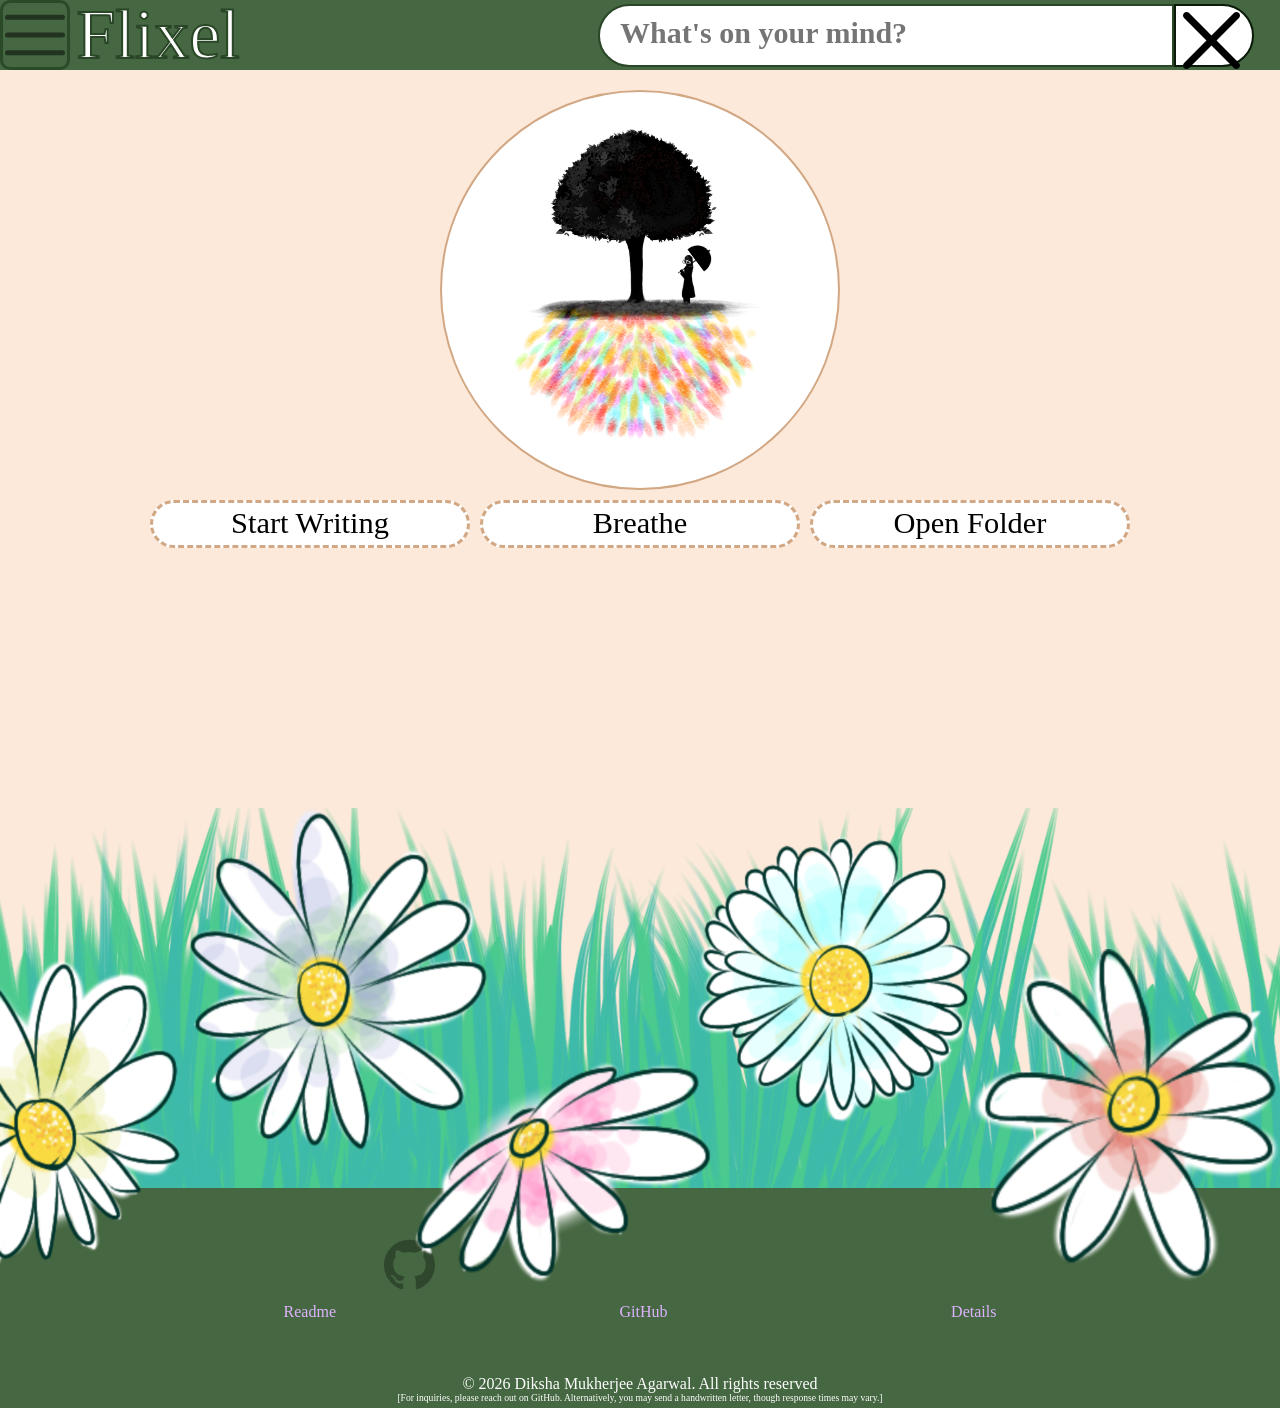
==== commit 5d237f40: "fix(ui): correct  preposition in the search box placeholder" ====
--- a/code/index.html
+++ b/code/index.html
@@ -35,7 +35,7 @@
 
         <div class="search-box js-search-box">
 
-          <input class="search-bar js-search-bar" type="text" placeholder="What's in your mind?">
+          <input class="search-bar js-search-bar" type="text" placeholder="What's on your mind?">
           
           <button class="cross-icon js-cross-icon">
 
